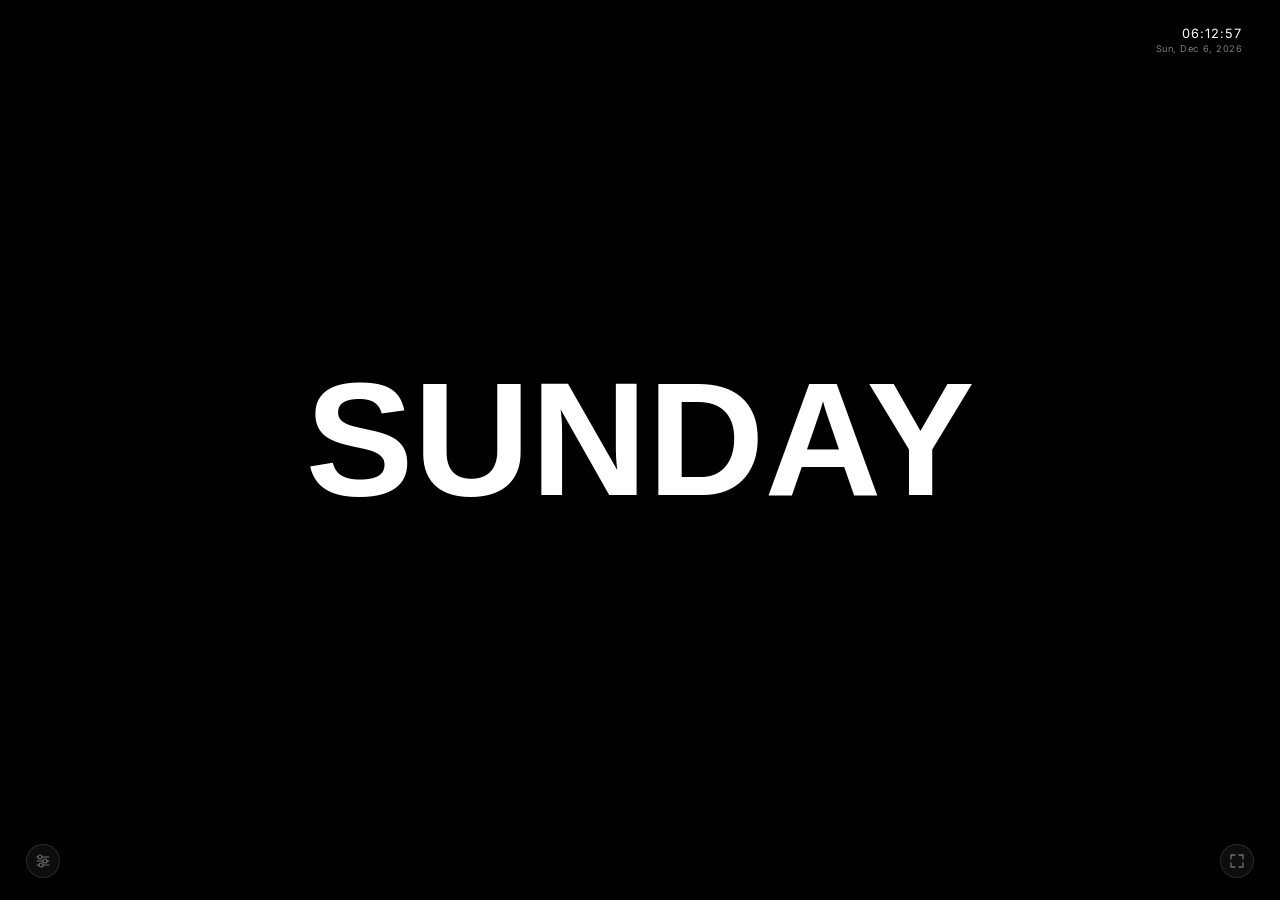
==== Animated-Weekdays-Live-Wallpaper.html @ 45a0ce29 "Add files via upload" ====
<!DOCTYPE html>
<html lang="en">
<head>
  <meta charset="UTF-8">
  <meta name="viewport" content="width=device-width, initial-scale=1.0, viewport-fit=cover">
  <title>Animated Weekdays — Live Wallpaper</title>
  <meta name="description" content="Animated live wallpaper displaying the current day of the week with customisable fonts, languages, and breathing motion.">
  <meta name="theme-color" content="#000000">
  <meta property="og:title" content="Animated Weekdays — Live Wallpaper">
  <meta property="og:description" content="Minimal animated wallpaper. Full-screen. Multilingual. Customisable.">

  <!--
    Fonts:
    – Latin UI: Inter (400, 900)
    – Latin display alternatives: Poppins 900, Montserrat 900, Rubik Mono One
    – Script-specific (locked to their language):
        Reem Kufi 700 → Persian / Arabic
        Noto Sans Hebrew 900 → Hebrew
        Noto Sans JP 900 → Japanese
  -->
  <link rel="preconnect" href="https://fonts.googleapis.com">
  <link rel="preconnect" href="https://fonts.gstatic.com" crossorigin>
  <link href="https://fonts.googleapis.com/css2?family=Inter:wght@400;900&family=Poppins:wght@900&family=Montserrat:wght@900&family=Rubik+Mono+One&family=Monoton&family=Reem+Kufi:wght@700&family=Noto+Sans+Hebrew:wght@900&family=Noto+Sans+JP:wght@900&display=swap" rel="stylesheet">

  <style>
    /* ─────────────────────────────────────────
       RESET & BASE
    ───────────────────────────────────────── */
    *, *::before, *::after {
      margin: 0;
      padding: 0;
      box-sizing: border-box;
    }

    body {
      width: 100vw;
      height: 100dvh; /* dvh = dynamic viewport height — fixes mobile browser-chrome overlap */
      overflow: hidden;
      background: #000;
      cursor: default;
      font-family: 'Inter', 'Helvetica Neue', sans-serif;
      -webkit-font-smoothing: antialiased;
      -moz-osx-font-smoothing: grayscale;
    }

    /* ─────────────────────────────────────────
       CANVAS — fills viewport, Retina-aware
       (pixel dimensions set by JS via devicePixelRatio)
    ───────────────────────────────────────── */
    #canvas {
      position: fixed;
      inset: 0;
      width: 100%;
      height: 100%;
      display: block;
      touch-action: none; /* prevent accidental scroll/zoom on mobile tap */
      cursor: pointer;    /* hints that canvas is tappable (pause/resume) */
    }

    /* ─────────────────────────────────────────
       SCREEN DIM OVERLAY
       Black layer, opacity controlled by slider
    ───────────────────────────────────────── */
    #dimOverlay {
      position: fixed;
      inset: 0;
      background: #000;
      opacity: 0;
      pointer-events: none;
      z-index: 10;
      transition: opacity 0.4s ease;
    }

    /* ─────────────────────────────────────────
       DATE / TIME — top right
       Frosted pill so it's legible on any background
    ───────────────────────────────────────── */
    #datetime {
      position: fixed;
      top: clamp(16px, 2.2vh, 30px);
      right: clamp(16px, 2vw, 30px);
      z-index: 20;
      display: flex;
      flex-direction: column;
      align-items: flex-end;
      gap: 3px;
      padding: 8px 12px;
      border-radius: 10px;
      background: rgba(0, 0, 0, 0.28);
      backdrop-filter: blur(12px) saturate(1.1);
      -webkit-backdrop-filter: blur(12px) saturate(1.1);
      pointer-events: none;
    }

    #dt-time {
      font-size: clamp(11px, 1vw, 15px);
      font-weight: 400;
      letter-spacing: 0.08em;
      color: #fff;
      line-height: 1;
    }

    #dt-date {
      font-size: clamp(8px, 0.72vw, 11px);
      font-weight: 400;
      letter-spacing: 0.06em;
      color: rgba(255, 255, 255, 0.5);
      line-height: 1;
    }

    /* ─────────────────────────────────────────
       FULLSCREEN BUTTON — bottom right
    ───────────────────────────────────────── */
    #fullscreenBtn {
      position: fixed;
      bottom: clamp(16px, 2.5vh, 30px);
      right: clamp(16px, 2vw, 30px);
      z-index: 30;
      width: 34px;
      height: 34px;
      border-radius: 50%;
      border: 1px solid rgba(255, 255, 255, 0.12);
      background: rgba(255, 255, 255, 0.05);
      backdrop-filter: blur(10px);
      -webkit-backdrop-filter: blur(10px);
      cursor: pointer;
      display: flex;
      align-items: center;
      justify-content: center;
      transition: border-color 0.2s ease, background 0.2s ease;
    }

    #fullscreenBtn:hover {
      border-color: rgba(255, 255, 255, 0.25);
      background: rgba(255, 255, 255, 0.1);
    }

    #fullscreenBtn svg {
      opacity: 0.4;
      transition: opacity 0.2s ease;
    }

    #fullscreenBtn:hover svg {
      opacity: 0.7;
    }

    /* Pause indicator — shown briefly on canvas click */
    #pauseHint {
      position: fixed;
      inset: 0;
      display: flex;
      align-items: center;
      justify-content: center;
      pointer-events: none;
      z-index: 25;
      opacity: 0;
      transition: opacity 0.3s ease;
    }

    #pauseHint.show {
      opacity: 1;
    }

    #pauseHint span {
      font-size: 11px;
      font-weight: 500;
      letter-spacing: 0.18em;
      text-transform: uppercase;
      color: rgba(255, 255, 255, 0.55);
      background: rgba(0, 0, 0, 0.35);
      backdrop-filter: blur(8px);
      -webkit-backdrop-filter: blur(8px);
      padding: 6px 14px;
      border-radius: 20px;
      border: 1px solid rgba(255, 255, 255, 0.1);
    }

    @media (max-width: 480px) {
      #fullscreenBtn {
        bottom: clamp(12px, 2vh, 24px);
        right: 16px;
      }
    }
    #settingsBtn {
      position: fixed;
      bottom: clamp(16px, 2.5vh, 30px);
      left: clamp(16px, 2vw, 30px);
      z-index: 30;
      width: 34px;
      height: 34px;
      border-radius: 50%;
      border: 1px solid rgba(255, 255, 255, 0.12);
      background: rgba(255, 255, 255, 0.05);
      backdrop-filter: blur(10px);
      -webkit-backdrop-filter: blur(10px);
      cursor: pointer;
      display: flex;
      align-items: center;
      justify-content: center;
      transition: border-color 0.2s ease, background 0.2s ease;
    }

    #settingsBtn:hover {
      border-color: rgba(255, 255, 255, 0.25);
      background: rgba(255, 255, 255, 0.1);
    }

    #settingsBtn svg {
      opacity: 0.4;
      transition: opacity 0.2s ease;
    }

    #settingsBtn:hover svg {
      opacity: 0.7;
    }

    /* ─────────────────────────────────────────
       SETTINGS PANEL
       Hidden by default, slides up on open
    ───────────────────────────────────────── */
    #panel {
      position: fixed;
      bottom: calc(clamp(16px, 2.5vh, 30px) + 46px);
      left: clamp(16px, 2vw, 30px);
      z-index: 29;
      width: 236px;
      max-height: calc(100vh - 120px);
      overflow-y: auto;
      overflow-x: hidden;

      /* Scrollbar — subtle */
      scrollbar-width: thin;
      scrollbar-color: rgba(255,255,255,.12) transparent;

      background: rgba(8, 8, 8, 0.85);
      backdrop-filter: blur(28px) saturate(1.3);
      -webkit-backdrop-filter: blur(28px) saturate(1.3);
      border: 1px solid rgba(255, 255, 255, 0.08);
      border-radius: 14px;
      padding: 18px;
      display: flex;
      flex-direction: column;
      gap: 16px;
      box-shadow: 0 12px 48px rgba(0, 0, 0, 0.7);

      /* Hidden state */
      opacity: 0;
      transform: translateY(8px);
      pointer-events: none;
      transition: opacity 0.2s ease, transform 0.2s ease;
    }

    #panel.open {
      opacity: 1;
      transform: translateY(0);
      pointer-events: all;
    }

    /* ─────────────────────────────────────────
       PANEL INTERNALS — shared atoms
    ───────────────────────────────────────── */

    /* Section label */
    .label {
      display: block;
      font-size: 8.5px;
      font-weight: 500;
      letter-spacing: 0.2em;
      text-transform: uppercase;
      color: rgba(255, 255, 255, 0.25);
      margin-bottom: 7px;
    }

    /* Thin rule between sections */
    .rule {
      height: 1px;
      background: rgba(255, 255, 255, 0.06);
    }

    /* ── Day grid — 7 equal columns ── */
    .day-grid {
      display: grid;
      grid-template-columns: repeat(7, 1fr);
      gap: 3px;
    }

    .day-btn {
      font-family: 'Inter', sans-serif;
      font-weight: 600;
      font-size: 9px;
      letter-spacing: 0.04em;
      text-align: center;
      color: rgba(255, 255, 255, 0.32);
      background: transparent;
      border: 1px solid rgba(255, 255, 255, 0.08);
      border-radius: 5px;
      padding: 7px 2px 9px;  /* extra bottom for dot space */
      cursor: pointer;
      position: relative;
      transition: color 0.15s ease, border-color 0.15s ease, background 0.15s ease;
      user-select: none;
    }

    .day-btn:hover {
      color: rgba(255, 255, 255, 0.65);
      border-color: rgba(255, 255, 255, 0.18);
    }

    .day-btn.active {
      color: #fff;
      border-color: rgba(255, 255, 255, 0.45);
      background: rgba(255, 255, 255, 0.06);
    }

    /* Today indicator dot */
    .day-btn.today::after {
      content: '';
      position: absolute;
      bottom: 3px;
      left: 50%;
      transform: translateX(-50%);
      width: 3px;
      height: 3px;
      border-radius: 50%;
      background: rgba(255, 255, 255, 0.35);
    }

    .day-btn.active.today::after {
      background: rgba(255, 255, 255, 0.8);
    }

    /* ── Toggle switch ── */
    .row {
      display: flex;
      align-items: center;
      justify-content: space-between;
    }

    .row-label {
      font-size: 11.5px;
      font-weight: 400;
      color: rgba(255, 255, 255, 0.5);
      letter-spacing: 0.01em;
    }

    .toggle {
      position: relative;
      width: 34px;
      height: 19px;
      flex-shrink: 0;
    }

    .toggle input {
      position: absolute;
      opacity: 0;
      width: 0;
      height: 0;
    }

    .track {
      position: absolute;
      inset: 0;
      border-radius: 100px;
      background: rgba(255, 255, 255, 0.1);
      cursor: pointer;
      transition: background 0.2s ease;
    }

    .toggle input:checked + .track {
      background: rgba(255, 255, 255, 0.5);
    }

    .track::after {
      content: '';
      position: absolute;
      top: 2.5px;
      left: 2.5px;
      width: 14px;
      height: 14px;
      border-radius: 50%;
      background: #fff;
      transition: transform 0.2s ease;
    }

    .toggle input:checked + .track::after {
      transform: translateX(15px);
    }

    /* ── Color picker ── */
    .color-wrap {
      position: relative;
      width: 26px;
      height: 26px;
      border-radius: 50%;
      border: 1.5px solid rgba(255, 255, 255, 0.15);
      overflow: hidden;
      cursor: pointer;
      flex-shrink: 0;
    }

    .color-wrap input[type="color"] {
      position: absolute;
      inset: -5px;
      width: calc(100% + 10px);
      height: calc(100% + 10px);
      opacity: 0;
      cursor: pointer;
      border: none;
      padding: 0;
    }

    .color-preview {
      position: absolute;
      inset: 0;
      border-radius: 50%;
      pointer-events: none;
    }

    /* ── Range slider ── */
    input[type="range"] {
      -webkit-appearance: none;
      appearance: none;
      width: 100%;
      height: 2px;
      background: rgba(255, 255, 255, 0.12);
      border-radius: 2px;
      outline: none;
      cursor: pointer;
      margin-top: 9px;
      display: block;
    }

    input[type="range"]::-webkit-slider-thumb {
      -webkit-appearance: none;
      width: 13px;
      height: 13px;
      border-radius: 50%;
      background: #fff;
      cursor: pointer;
      box-shadow: 0 0 0 1px rgba(0,0,0,0.2);
    }

    input[type="range"]::-moz-range-thumb {
      width: 13px;
      height: 13px;
      border-radius: 50%;
      background: #fff;
      cursor: pointer;
      border: none;
    }

    /* ── Language / Font pill buttons ── */
    .chip-grid {
      display: flex;
      flex-wrap: wrap;
      gap: 4px;
    }

    .chip {
      font-family: 'Inter', sans-serif;
      font-size: 9.5px;
      font-weight: 400;
      letter-spacing: 0.03em;
      color: rgba(255, 255, 255, 0.38);
      background: transparent;
      border: 1px solid rgba(255, 255, 255, 0.09);
      border-radius: 5px;
      padding: 4px 7px;
      cursor: pointer;
      white-space: nowrap;
      transition: color 0.15s ease, border-color 0.15s ease, background 0.15s ease;
      user-select: none;
      line-height: 1.2;
    }

    .chip:hover {
      color: rgba(255, 255, 255, 0.7);
      border-color: rgba(255, 255, 255, 0.18);
    }

    .chip.active {
      color: #fff;
      border-color: rgba(255, 255, 255, 0.45);
      background: rgba(255, 255, 255, 0.06);
    }

    /* Font section locked for script languages */
    #fontSection.locked {
      opacity: 0.22;
      pointer-events: none;
      user-select: none;
    }

    #fontSection.locked .label::after {
      content: ' — N/A';
      opacity: 0.6;
    }

    /* ─────────────────────────────────────────
       RESPONSIVE — small screens (phones)
    ───────────────────────────────────────── */
    @media (max-width: 480px) {
      #panel {
        width: calc(100vw - 32px);
        left: 16px;
        right: 16px;
        bottom: calc(clamp(12px, 2vh, 24px) + 46px);
        padding: 14px;
        gap: 12px;
        max-height: calc(100dvh - 100px);
      }

      #settingsBtn {
        bottom: clamp(12px, 2vh, 24px);
        left: 16px;
      }

      #datetime {
        top: 12px;
        right: 12px;
      }

      .day-grid {
        grid-template-columns: repeat(4, 1fr);
      }
    }

    @media (max-width: 360px) {
      #panel {
        width: calc(100vw - 24px);
        left: 12px;
        padding: 12px;
      }
    }

    /* Landscape phones — keep panel from overflowing vertically */
    @media (max-height: 500px) {
      #panel {
        max-height: calc(100dvh - 80px);
        bottom: calc(12px + 42px);
      }
      #settingsBtn {
        bottom: 12px;
      }
    }
  </style>
</head>
<body>

  <!-- Main canvas — day label drawn here -->
  <canvas id="canvas"></canvas>

  <!-- Screen dim overlay — controlled by slider -->
  <div id="dimOverlay"></div>

  <!-- Live clock — top right -->
  <div id="datetime" aria-live="polite">
    <div id="dt-time"></div>
    <div id="dt-date"></div>
  </div>

  <!-- Fullscreen button — bottom right -->
  <button id="fullscreenBtn" aria-label="Toggle fullscreen" title="Fullscreen">
    <svg id="fsIcon" width="16" height="16" viewBox="0 0 16 16" fill="none" xmlns="http://www.w3.org/2000/svg">
      <path d="M2 6V2h4M10 2h4v4M14 10v4h-4M6 14H2v-4" stroke="white" stroke-width="1.3" stroke-linecap="round" stroke-linejoin="round"/>
    </svg>
  </button>

  <!-- Pause hint — fades in/out on canvas tap -->
  <div id="pauseHint"><span id="pauseHintText">Paused</span></div>

  <!-- Settings icon — bottom left -->
  <button id="settingsBtn" aria-label="Open settings" aria-expanded="false">
    <svg width="16" height="16" viewBox="0 0 16 16" fill="none" xmlns="http://www.w3.org/2000/svg">
      <!-- Three horizontal control sliders — modern settings metaphor -->
      <line x1="2" y1="4"  x2="14" y2="4"  stroke="white" stroke-width="1.2" stroke-linecap="round"/>
      <line x1="2" y1="8"  x2="14" y2="8"  stroke="white" stroke-width="1.2" stroke-linecap="round"/>
      <line x1="2" y1="12" x2="14" y2="12" stroke="white" stroke-width="1.2" stroke-linecap="round"/>
      <!-- Slider thumb markers at staggered positions -->
      <circle cx="5"  cy="4"  r="2" fill="black" stroke="white" stroke-width="1.2"/>
      <circle cx="10" cy="8"  r="2" fill="black" stroke="white" stroke-width="1.2"/>
      <circle cx="6"  cy="12" r="2" fill="black" stroke="white" stroke-width="1.2"/>
    </svg>
  </button>

  <!-- Settings panel — hidden by default -->
  <div id="panel" role="dialog" aria-label="Settings">

    <!-- Day selector -->
    <div>
      <span class="label">Day</span>
      <div class="day-grid">
        <button class="day-btn" data-day="1">MON</button>
        <button class="day-btn" data-day="2">TUE</button>
        <button class="day-btn" data-day="3">WED</button>
        <button class="day-btn" data-day="4">THU</button>
        <button class="day-btn" data-day="5">FRI</button>
        <button class="day-btn" data-day="6">SAT</button>
        <button class="day-btn" data-day="0">SUN</button>
      </div>
    </div>

    <div class="rule"></div>

    <!-- Language -->
    <div>
      <span class="label">Language</span>
      <div class="chip-grid" id="langGrid">
        <button class="chip active" data-lang="en">EN</button>
        <button class="chip" data-lang="fr">FR</button>
        <button class="chip" data-lang="de">DE</button>
        <button class="chip" data-lang="es">ES</button>
        <button class="chip" data-lang="ja">JA 日</button>
        <button class="chip" data-lang="fa">FA ف</button>
        <button class="chip" data-lang="he">HE ע</button>
      </div>
    </div>

    <div class="rule"></div>

    <!-- Animation -->
    <div>
      <span class="label">Animation</span>
      <div class="row">
        <span class="row-label">Breathing motion</span>
        <label class="toggle" aria-label="Toggle animation">
          <input type="checkbox" id="animToggle">
          <div class="track"></div>
        </label>
      </div>
    </div>

    <div class="rule"></div>

    <!-- Colours — background and text -->
    <div>
      <span class="label">Colours</span>
      <div class="row" style="margin-bottom: 8px;">
        <span class="row-label">Background</span>
        <div class="color-wrap">
          <div class="color-preview" id="bgPreview" style="background:#000"></div>
          <input type="color" id="bgPicker" value="#000000" aria-label="Background colour">
        </div>
      </div>
      <div class="row">
        <span class="row-label">Text</span>
        <div class="color-wrap">
          <div class="color-preview" id="fgPreview" style="background:#fff"></div>
          <input type="color" id="fgPicker" value="#ffffff" aria-label="Text colour">
        </div>
      </div>
    </div>

    <div class="rule"></div>

    <!-- Screen dim -->
    <div>
      <span class="label">Dim — <span id="dimVal">0</span>%</span>
      <input type="range" id="dimSlider" min="0" max="50" value="0" step="1" aria-label="Screen dim">
    </div>

    <div class="rule"></div>

    <!-- Font -->
    <div id="fontSection">
      <span class="label">Font</span>
      <div class="chip-grid" id="fontGrid">
        <button class="chip active" data-font="Inter">Inter</button>
        <button class="chip" data-font="Poppins">Poppins</button>
        <button class="chip" data-font="Montserrat">Montserrat</button>
        <button class="chip" data-font="Rubik Mono One">Rubik Mono</button>
        <button class="chip" data-font="Monoton">Monoton</button>
      </div>
    </div>

  </div><!-- /panel -->

<script>
  /* ═══════════════════════════════════════════════════════
     DAY & LANGUAGE DATA
     All translations — day index 0 = Sunday
  ═══════════════════════════════════════════════════════ */
  const DAYS_ALL = {
    en: { 0:'SUNDAY',    1:'MONDAY',    2:'TUESDAY',   3:'WEDNESDAY', 4:'THURSDAY',   5:'FRIDAY',   6:'SATURDAY'  },
    fr: { 0:'DIMANCHE',  1:'LUNDI',     2:'MARDI',     3:'MERCREDI',  4:'JEUDI',      5:'VENDREDI', 6:'SAMEDI'    },
    de: { 0:'SONNTAG',   1:'MONTAG',    2:'DIENSTAG',  3:'MITTWOCH',  4:'DONNERSTAG', 5:'FREITAG',  6:'SAMSTAG'   },
    es: { 0:'DOMINGO',   1:'LUNES',     2:'MARTES',    3:'MIÉRCOLES', 4:'JUEVES',     5:'VIERNES',  6:'SÁBADO'    },
    ja: { 0:'日曜日',    1:'月曜日',    2:'火曜日',    3:'水曜日',    4:'木曜日',     5:'金曜日',   6:'土曜日'    },
    fa: { 0:'یکشنبه',   1:'دوشنبه',   2:'سه‌شنبه',  3:'چهارشنبه', 4:'پنج‌شنبه',  5:'جمعه',     6:'شنبه'      },
    he: { 0:'יום ראשון',1:'יום שני',  2:'יום שלישי', 3:'יום רביעי',4:'יום חמישי', 5:'יום שישי', 6:'שבת'       },
  };

  /* Languages that use their own script — font picker locked */
  const SCRIPT_LANGS = new Set(['ja', 'fa', 'he']);

  /* Script-language → font override (canvas rendering) */
  const LANG_FONT = {
    ja: '"Noto Sans JP"',
    fa: '"Reem Kufi"',
    he: '"Noto Sans Hebrew"',
  };

  /* ═══════════════════════════════════════════════════════
     STATE
  ═══════════════════════════════════════════════════════ */
  const todayIdx  = new Date().getDay(); // real calendar day, never mutated
  let currentDay  = todayIdx;
  let currentLang = 'en';
  let fontName    = 'Inter';
  let BG          = '#000000';
  let FG          = '#ffffff';
  let animated    = false;
  let animTime    = 0;
  let lastTs      = null;
  let paused      = false;  // pause-on-click toggle
  let dirty       = true;   // force a redraw whenever state changes

  /* ═══════════════════════════════════════════════════════
     PERSISTENCE — localStorage save / load
  ═══════════════════════════════════════════════════════ */
  const STORAGE_KEY = 'wallpaper_weekdays_v1';

  function saveState() {
    dirty = true; // mark canvas for redraw on any settings change
    try {
      const dimSlider = document.getElementById('dimSlider');
      localStorage.setItem(STORAGE_KEY, JSON.stringify({
        currentDay,
        currentLang,
        fontName,
        BG,
        FG,
        animated,
        dim: dimSlider ? parseInt(dimSlider.value, 10) : 0,
      }));
    } catch (_) { /* storage unavailable — fail silently */ }
  }

  function loadState() {
    try {
      const raw = localStorage.getItem(STORAGE_KEY);
      if (!raw) return;
      const s = JSON.parse(raw);
      if (typeof s.currentDay  === 'number')  currentDay  = s.currentDay;
      if (typeof s.currentLang === 'string')  currentLang = s.currentLang;
      if (typeof s.fontName    === 'string')  fontName    = s.fontName;
      if (typeof s.BG          === 'string')  BG          = s.BG;
      if (typeof s.FG          === 'string')  FG          = s.FG;
      if (typeof s.animated    === 'boolean') animated    = s.animated;
      if (typeof s.dim         === 'number') {
        const dimSlider = document.getElementById('dimSlider');
        if (dimSlider) {
          dimSlider.value = s.dim;
          document.getElementById('dimVal').textContent       = s.dim;
          document.getElementById('dimOverlay').style.opacity = s.dim / 100;
        }
      }
    } catch (_) { /* corrupt data — fail silently */ }
  }

  /* ═══════════════════════════════════════════════════════
     CANVAS — Retina / 4K sharp rendering
     CSS size = viewport; pixel buffer = CSS × dpr
  ═══════════════════════════════════════════════════════ */
  const canvas = document.getElementById('canvas');
  const ctx    = canvas.getContext('2d');
  let W, H, DPR;

  function resize() {
    DPR = window.devicePixelRatio || 1;
    W   = window.innerWidth;
    H   = window.innerHeight;

    /* Physical pixel dimensions for sharpness */
    canvas.width  = Math.round(W * DPR);
    canvas.height = Math.round(H * DPR);

    /* CSS display size stays at logical pixels */
    canvas.style.width  = W + 'px';
    canvas.style.height = H + 'px';

    /* Reset any previous transform, then apply DPR scale once.
       Assigning canvas.width already resets the bitmap, but
       setTransform here guarantees the matrix is clean regardless
       of call order — prevents scale compounding on every resize. */
    ctx.setTransform(DPR, 0, 0, DPR, 0, 0);
  }

  /* Debounced resize — prevents excessive canvas reallocation while dragging */
  let resizeTimer;
  window.addEventListener('resize', () => {
    clearTimeout(resizeTimer);
    resizeTimer = setTimeout(() => { resize(); dirty = true; }, 100);
  });

  /* ═══════════════════════════════════════════════════════
     FONT HELPER
     Builds canvas font string with correct weight & fallback
  ═══════════════════════════════════════════════════════ */
  function resolveFont(sizePx) {
    /* Script languages always use their dedicated font */
    if (SCRIPT_LANGS.has(currentLang)) {
      const weight = currentLang === 'fa' ? '700' : '900';
      return `${weight} ${sizePx}px ${LANG_FONT[currentLang]}, sans-serif`;
    }

    /* Latin fonts — all loaded at 900 except Rubik Mono One (no weight axis) */
    const weight = fontName === 'Rubik Mono One' ? '400' : '900';
    return `${weight} ${sizePx}px "${fontName}", "Helvetica Neue", sans-serif`;
  }

  /* ═══════════════════════════════════════════════════════
     RTL DIRECTION — Persian and Hebrew
  ═══════════════════════════════════════════════════════ */
  function isRTL() {
    return currentLang === 'fa' || currentLang === 'he';
  }

  /* ═══════════════════════════════════════════════════════
     FONT SIZE — clamp equivalent for canvas
     Scales with viewport, respects min/max in logical px
  ═══════════════════════════════════════════════════════ */
  function labelFontSize() {
    /* Equivalent to clamp(48px, 18vmin, 220px) */
    const vmin = Math.min(W, H);
    return Math.min(Math.max(vmin * 0.18, 48), 220);
  }

  /* ═══════════════════════════════════════════════════════
     RENDER — called every frame
  ═══════════════════════════════════════════════════════ */
  function render(ts) {
    /* In static mode, skip redraw unless something changed */
    if (!animated && !dirty) {
      requestAnimationFrame(render);
      return;
    }

    /* Accumulate animation time only when animated and not paused */
    if (lastTs !== null && animated && !paused) {
      animTime += (ts - lastTs) / 1000;
    }
    lastTs = ts;
    dirty  = false;

    /* ── Background ── */
    ctx.fillStyle = BG;
    ctx.fillRect(0, 0, W, H);

    /* ── Setup font ── */
    const fs = labelFontSize();
    ctx.font         = resolveFont(fs);
    ctx.textBaseline = 'middle';
    ctx.fillStyle    = FG;

    const label = DAYS_ALL[currentLang][currentDay];

    if (!animated) {
      /* ── Static draw — perfectly centred, no transforms ── */
      ctx.textAlign = 'center';
      ctx.direction = isRTL() ? 'rtl' : 'ltr';
      ctx.fillText(label, W / 2, H / 2);
      ctx.direction = 'ltr';

    } else {
      /* ── Per-character independent stretch ──────────────────────
         Each glyph gets its own scaleX and scaleY driven by unique
         sine-wave phases, so letters breathe independently.

         The text BLOCK stays locked to the viewport centre:
           • Character positions are computed from unscaled advance
             widths, so the overall footprint doesn't drift.
           • Each glyph scales around its own centre point, so it
             squishes / stretches in place without moving neighbours.

         Phase seed: golden-angle steps (≈ 2.399 rad) give the best
         spread across the unit circle — no two characters share a
         perceptible rhythm.
      ── */
      const t  = animTime;
      const τ  = Math.PI * 2;
      const φ0 = 2.39996323; // golden angle (rad)

      /* Split into Unicode code-points so emoji / CJK count as 1 */
      const chars = [...label];
      if (isRTL()) chars.reverse();

      /* Measure every character at the current font — advance widths */
      ctx.textAlign = 'left';
      ctx.direction = 'ltr';
      const advances = chars.map(ch => ctx.measureText(ch).width);
      const totalW   = advances.reduce((s, w) => s + w, 0);

      /* Start x so the whole block is horizontally centred */
      let x = W / 2 - totalW / 2;

      chars.forEach((ch, i) => {
        const φ = i * φ0; // unique phase seed per character

        /* Horizontal scale: two waves, different periods & phases */
        const sX = 1
          + 0.20 * Math.sin((t /  7.3) * τ + φ * 1.00)        // 7.3s  fast ripple
          + 0.09 * Math.sin((t / 13.1) * τ + φ * 2.41 + 1.1); // 13.1s slow swell

        /* Vertical scale: two waves, fully independent of sX */
        const sY = 1
          + 0.17 * Math.sin((t /  9.7) * τ + φ * 1.61 + 0.7)  // 9.7s
          + 0.07 * Math.sin((t /  6.1) * τ + φ * 2.73 + 2.3); // 6.1s  faster twitch

        /* Centre of this character in canvas space */
        const cx = x + advances[i] / 2;

        ctx.save();
        ctx.translate(cx, H / 2);    // anchor to character centre, vertically locked
        ctx.scale(sX, sY);           // stretch around that centre — no positional drift
        ctx.fillText(ch, 0, 0);      // draw at origin (= the translated centre)
        ctx.restore();

        /* Advance by the UNSCALED width so the block stays centred */
        x += advances[i];
      });

      ctx.direction = 'ltr'; // reset
    }

    requestAnimationFrame(render);
  }

  /* ═══════════════════════════════════════════════════════
     CLOCK — updates every second, uses browser locale
     new Date() always reflects the user's local timezone
  ═══════════════════════════════════════════════════════ */
  function updateClock() {
    const now    = new Date();
    const locale = navigator.language || 'en-GB';

    /* HH:MM:SS — explicit formatting avoids locale 12h ambiguity */
    const hh = String(now.getHours()).padStart(2, '0');
    const mm = String(now.getMinutes()).padStart(2, '0');
    const ss = String(now.getSeconds()).padStart(2, '0');

    document.getElementById('dt-time').textContent = `${hh}:${mm}:${ss}`;
    document.getElementById('dt-date').textContent  = now.toLocaleDateString(locale, {
      weekday: 'short', day: 'numeric', month: 'short', year: 'numeric',
    });
  }

  /* ═══════════════════════════════════════════════════════
     DAY SELECTOR
  ═══════════════════════════════════════════════════════ */
  function setDay(idx) {
    currentDay = idx;
    document.querySelectorAll('.day-btn').forEach(btn => {
      const d = parseInt(btn.dataset.day, 10);
      btn.classList.toggle('active', d === idx);
      btn.classList.toggle('today',  d === todayIdx);
    });
  }

  /* ═══════════════════════════════════════════════════════
     SETTINGS PANEL
  ═══════════════════════════════════════════════════════ */
  const panel       = document.getElementById('panel');
  const settingsBtn = document.getElementById('settingsBtn');

  function togglePanel(force) {
    const isOpen = typeof force === 'boolean' ? force : !panel.classList.contains('open');
    panel.classList.toggle('open', isOpen);
    settingsBtn.setAttribute('aria-expanded', String(isOpen));
  }

  settingsBtn.addEventListener('click', e => {
    e.stopPropagation();
    togglePanel();
  });

  /* Close panel on outside click */
  document.addEventListener('click', e => {
    if (!panel.contains(e.target) && e.target !== settingsBtn) {
      togglePanel(false);
    }
  });

  /* Close on Escape */
  document.addEventListener('keydown', e => {
    if (e.key === 'Escape') togglePanel(false);
  });

  /* ═══════════════════════════════════════════════════════
     CONTROL WIRING
  ═══════════════════════════════════════════════════════ */

  /* Day buttons */
  document.querySelectorAll('.day-btn').forEach(btn =>
    btn.addEventListener('click', () => { setDay(parseInt(btn.dataset.day, 10)); saveState(); })
  );

  /* Language chips */
  const fontSection = document.getElementById('fontSection');

  document.querySelectorAll('#langGrid .chip').forEach(btn => {
    btn.addEventListener('click', () => {
      document.querySelectorAll('#langGrid .chip').forEach(b => b.classList.remove('active'));
      btn.classList.add('active');
      currentLang = btn.dataset.lang;

      /* Lock font picker for script languages */
      fontSection.classList.toggle('locked', SCRIPT_LANGS.has(currentLang));
      saveState();
    });
  });

  /* Animation toggle */
  document.getElementById('animToggle').addEventListener('change', function () {
    animated = this.checked;
    if (!animated) animTime = 0; // reset so it snaps cleanly to rest position
    saveState();
  });

  /* Background colour */
  document.getElementById('bgPicker').addEventListener('input', function () {
    BG = this.value;
    document.getElementById('bgPreview').style.background = BG;
    saveState();
  });

  /* Text colour */
  document.getElementById('fgPicker').addEventListener('input', function () {
    FG = this.value;
    document.getElementById('fgPreview').style.background = FG;
    saveState();
  });

  /* Screen dim slider */
  document.getElementById('dimSlider').addEventListener('input', function () {
    const pct = parseInt(this.value, 10);
    document.getElementById('dimVal').textContent       = pct;
    document.getElementById('dimOverlay').style.opacity = pct / 100;
    saveState();
  });

  /* Font chips — each rendered in its own typeface for preview */
  document.querySelectorAll('#fontGrid .chip').forEach(btn => {
    btn.style.fontFamily = `"${btn.dataset.font}", sans-serif`;
    btn.addEventListener('click', () => {
      document.querySelectorAll('#fontGrid .chip').forEach(b => b.classList.remove('active'));
      btn.classList.add('active');
      fontName = btn.dataset.font;
      saveState();
    });
  });

  /* ═══════════════════════════════════════════════════════
     PAUSE ON CANVAS CLICK / TAP
     Tapping the canvas pauses/resumes the animation when
     animated mode is on. A brief toast confirms the action.
  ═══════════════════════════════════════════════════════ */
  const pauseHint     = document.getElementById('pauseHint');
  const pauseHintText = document.getElementById('pauseHintText');
  let pauseHintTimer;

  canvas.addEventListener('click', () => {
    if (!animated) return; // nothing to pause in static mode
    paused = !paused;
    pauseHintText.textContent = paused ? 'Paused — tap to resume' : 'Resumed';
    pauseHint.classList.add('show');
    clearTimeout(pauseHintTimer);
    pauseHintTimer = setTimeout(() => pauseHint.classList.remove('show'), 1400);
  });

  /* ═══════════════════════════════════════════════════════
     FULLSCREEN TOGGLE
  ═══════════════════════════════════════════════════════ */
  const fullscreenBtn = document.getElementById('fullscreenBtn');

  function updateFsIcon() {
    const isFs = !!document.fullscreenElement;
    document.getElementById('fsIcon').innerHTML = isFs
      ? '<path d="M6 2H2v4M10 2h4v4M14 10v4h-4M6 14H2v-4M6 6l-4-4M10 6l4-4M10 10l4 4M6 10l-4 4" stroke="white" stroke-width="1.3" stroke-linecap="round" stroke-linejoin="round"/>'
      : '<path d="M2 6V2h4M10 2h4v4M14 10v4h-4M6 14H2v-4" stroke="white" stroke-width="1.3" stroke-linecap="round" stroke-linejoin="round"/>';
  }

  fullscreenBtn.addEventListener('click', () => {
    if (!document.fullscreenElement) {
      document.documentElement.requestFullscreen().catch(() => {});
    } else {
      document.exitFullscreen().catch(() => {});
    }
  });

  document.addEventListener('fullscreenchange', updateFsIcon);

  /* ═══════════════════════════════════════════════════════
     INITIALISE
  ═══════════════════════════════════════════════════════ */
  loadState(); // restore persisted values into state vars + dim UI

  /* Reflect restored state into all controls */
  setDay(currentDay);

  /* Language chip */
  document.querySelectorAll('#langGrid .chip').forEach(b => {
    b.classList.toggle('active', b.dataset.lang === currentLang);
  });
  fontSection.classList.toggle('locked', SCRIPT_LANGS.has(currentLang));

  /* Font chip */
  document.querySelectorAll('#fontGrid .chip').forEach(b => {
    b.classList.toggle('active', b.dataset.font === fontName);
  });

  /* Animation toggle */
  document.getElementById('animToggle').checked = animated;

  /* Colour pickers + previews */
  const bgPicker = document.getElementById('bgPicker');
  const fgPicker = document.getElementById('fgPicker');
  bgPicker.value = BG;
  fgPicker.value = FG;
  document.getElementById('bgPreview').style.background = BG;
  document.getElementById('fgPreview').style.background = FG;

  resize();
  updateClock();
  setInterval(updateClock, 1000);
  requestAnimationFrame(render);
</script>
</body>
</html>
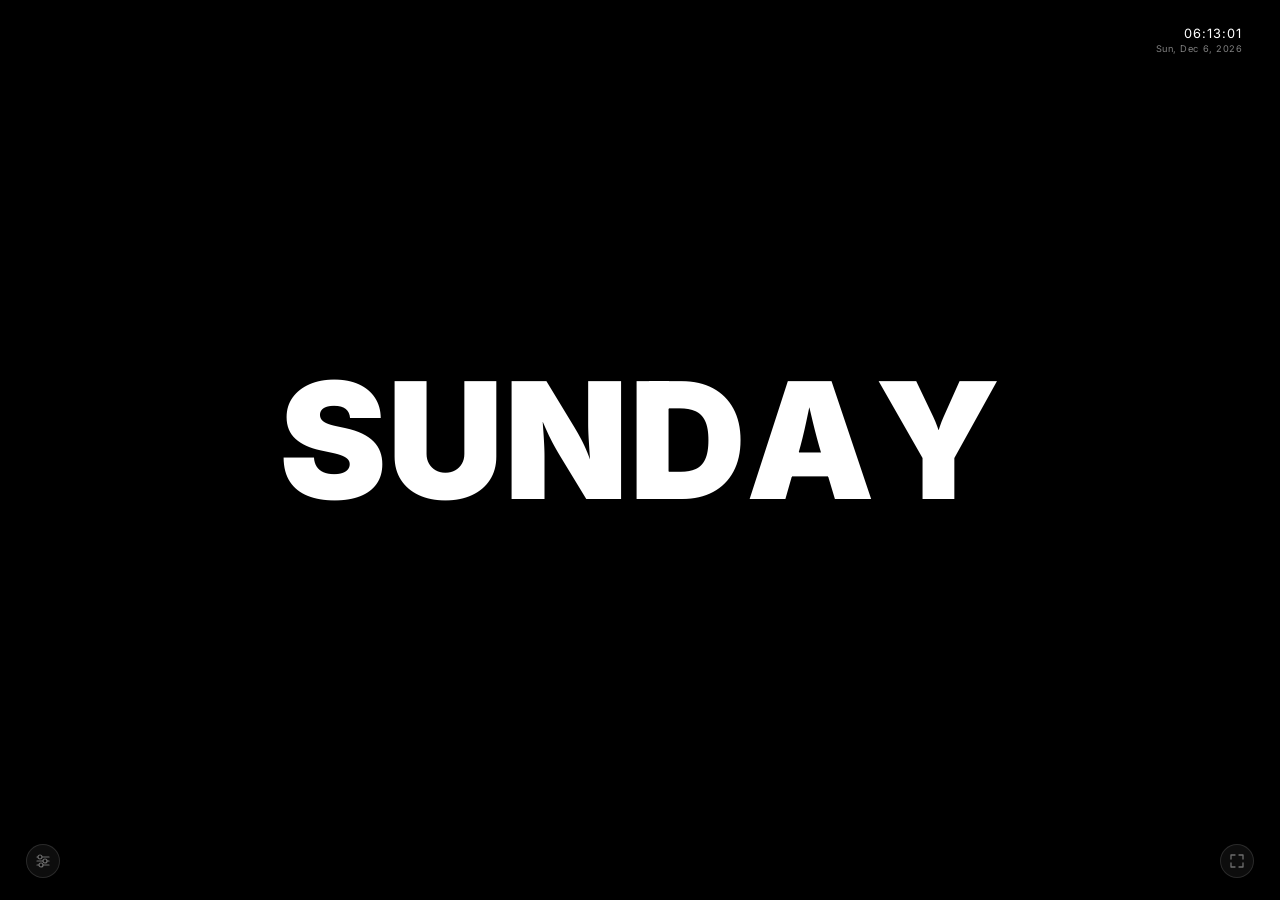
==== commit 5072f38e: "Polish the web wallpaper and the repo for v1.0.0 Wallpaper fixes: - A previewed day is no longer sav" ====
--- a/Animated-Weekdays-Live-Wallpaper.html
+++ b/Animated-Weekdays-Live-Wallpaper.html
@@ -3,24 +3,39 @@
 <head>
   <meta charset="UTF-8">
   <meta name="viewport" content="width=device-width, initial-scale=1.0, viewport-fit=cover">
-  <title>Animated Weekdays — Live Wallpaper</title>
+  <title>Animated Weekdays · Live Wallpaper</title>
   <meta name="description" content="Animated live wallpaper displaying the current day of the week with customisable fonts, languages, and breathing motion.">
   <meta name="theme-color" content="#000000">
-  <meta property="og:title" content="Animated Weekdays — Live Wallpaper">
-  <meta property="og:description" content="Minimal animated wallpaper. Full-screen. Multilingual. Customisable.">
+  <meta property="og:title" content="Animated Weekdays · Live Wallpaper">
+  <meta property="og:description" content="Minimal animated wallpaper. Full screen, seven languages, customisable.">
+  <meta property="og:image" content="https://shazmoghaddam.github.io/animated-weekdays-live-wallpaper/docs/social-preview.png">
+  <link rel="icon" href="data:image/svg+xml,%3Csvg xmlns='http://www.w3.org/2000/svg' viewBox='0 0 32 32'%3E%3Crect width='32' height='32' rx='7' fill='%23000'/%3E%3Cpath d='M8 10l3 12 5-9 5 9 3-12' fill='none' stroke='%23fff' stroke-width='2.6' stroke-linecap='round' stroke-linejoin='round'/%3E%3C/svg%3E">
 
   <!--
-    Fonts:
-    – Latin UI: Inter (400, 900)
-    – Latin display alternatives: Poppins 900, Montserrat 900, Rubik Mono One
-    – Script-specific (locked to their language):
-        Reem Kufi 700 → Persian / Arabic
-        Noto Sans Hebrew 900 → Hebrew
-        Noto Sans JP 900 → Japanese
+    Fonts are built into this file, cut down to the characters it uses, so it
+    works offline and makes no third-party requests. To rebuild them after
+    changing any text: python3 scripts/embed-fonts.py (see CONTRIBUTING.md).
+      Latin UI and display: Inter, Poppins 900, Montserrat 900, Rubik Mono One, Monoton
+      Script fonts (locked to their language): Reem Kufi 700 (Persian),
+      Noto Sans Hebrew 900, Noto Sans JP 900
   -->
-  <link rel="preconnect" href="https://fonts.googleapis.com">
-  <link rel="preconnect" href="https://fonts.gstatic.com" crossorigin>
-  <link href="https://fonts.googleapis.com/css2?family=Inter:wght@400;900&family=Poppins:wght@900&family=Montserrat:wght@900&family=Rubik+Mono+One&family=Monoton&family=Reem+Kufi:wght@700&family=Noto+Sans+Hebrew:wght@900&family=Noto+Sans+JP:wght@900&display=swap" rel="stylesheet">
+  <style id="embedded-fonts">/* fonts:start */
+@font-face{font-family:'Inter';font-style:normal;font-weight:100 900;font-display:block;unicode-range:U+20-7E,U+B7,U+C1,U+C9,U+D7,U+2014,U+2022;src:url([data-uri]) format('woff2')}
+@font-face{font-family:'Inter';font-style:normal;font-weight:100 900;font-display:block;unicode-range:U+20,U+41;src:url([data-uri]) format('woff2')}
+@font-face{font-family:'Poppins';font-style:normal;font-weight:900;font-display:block;unicode-range:U+20-7E,U+B7,U+C1,U+C9,U+D7,U+2014,U+2022;src:url([data-uri]) format('woff2')}
+@font-face{font-family:'Montserrat';font-style:normal;font-weight:900;font-display:block;unicode-range:U+20-7E,U+B7,U+C1,U+C9,U+D7,U+2014,U+2022;src:url([data-uri]) format('woff2')}
+@font-face{font-family:'Rubik Mono One';font-style:normal;font-weight:400;font-display:block;unicode-range:U+20-5F,U+61-7E,U+B7,U+C1,U+C9,U+D7,U+2014,U+2022;src:url([data-uri]) format('woff2')}
+@font-face{font-family:'Monoton';font-style:normal;font-weight:400;font-display:block;unicode-range:U+20-7E,U+B7,U+C1,U+C9,U+D7,U+2014,U+2022;src:url([data-uri]) format('woff2')}
+@font-face{font-family:'Reem Kufi';font-style:normal;font-weight:700;font-display:block;unicode-range:U+20,U+627-628,U+62C,U+62F,U+631,U+633-634,U+639,U+641,U+645-648,U+67E,U+686,U+6A9,U+6CC;src:url([data-uri]) format('woff2')}
+@font-face{font-family:'Noto Sans Hebrew';font-style:normal;font-weight:900;font-display:block;unicode-range:U+20,U+5D0-5D1,U+5D5,U+5D7,U+5D9,U+5DC-5E0,U+5E2,U+5E8-5EA;src:url([data-uri]) format('woff2')}
+@font-face{font-family:'Noto Sans JP';font-style:normal;font-weight:900;font-display:block;unicode-range:U+66DC;src:url([data-uri]) format('woff2')}
+@font-face{font-family:'Noto Sans JP';font-style:normal;font-weight:900;font-display:block;unicode-range:U+706B;src:url([data-uri]) format('woff2')}
+@font-face{font-family:'Noto Sans JP';font-style:normal;font-weight:900;font-display:block;unicode-range:U+571F;src:url([data-uri]) format('woff2')}
+@font-face{font-family:'Noto Sans JP';font-style:normal;font-weight:900;font-display:block;unicode-range:U+6728;src:url([data-uri]) format('woff2')}
+@font-face{font-family:'Noto Sans JP';font-style:normal;font-weight:900;font-display:block;unicode-range:U+6C34;src:url([data-uri]) format('woff2')}
+@font-face{font-family:'Noto Sans JP';font-style:normal;font-weight:900;font-display:block;unicode-range:U+91D1;src:url([data-uri]) format('woff2')}
+@font-face{font-family:'Noto Sans JP';font-style:normal;font-weight:900;font-display:block;unicode-range:U+65E5,U+6708;src:url([data-uri]) format('woff2')}
+/* fonts:end */</style>
 
   <style>
     /* ─────────────────────────────────────────
@@ -33,8 +48,9 @@
     }
 
     body {
-      width: 100vw;
-      height: 100dvh; /* dvh = dynamic viewport height — fixes mobile browser-chrome overlap */
+      width: 100%;
+      height: 100vh;  /* fallback for older browsers */
+      height: 100dvh; /* the height you can actually see, below any browser toolbars */
       overflow: hidden;
       background: #000;
       cursor: default;
@@ -77,8 +93,8 @@
     ───────────────────────────────────────── */
     #datetime {
       position: fixed;
-      top: clamp(16px, 2.2vh, 30px);
-      right: clamp(16px, 2vw, 30px);
+      top: max(clamp(16px, 2.2vh, 30px), env(safe-area-inset-top, 0px));
+      right: max(clamp(16px, 2vw, 30px), env(safe-area-inset-right, 0px));
       z-index: 20;
       display: flex;
       flex-direction: column;
@@ -113,8 +129,8 @@
     ───────────────────────────────────────── */
     #fullscreenBtn {
       position: fixed;
-      bottom: clamp(16px, 2.5vh, 30px);
-      right: clamp(16px, 2vw, 30px);
+      bottom: max(clamp(16px, 2.5vh, 30px), env(safe-area-inset-bottom, 0px));
+      right: max(clamp(16px, 2vw, 30px), env(safe-area-inset-right, 0px));
       z-index: 30;
       width: 34px;
       height: 34px;
@@ -177,14 +193,14 @@
 
     @media (max-width: 480px) {
       #fullscreenBtn {
-        bottom: clamp(12px, 2vh, 24px);
-        right: 16px;
+        bottom: max(clamp(12px, 2vh, 24px), env(safe-area-inset-bottom, 0px));
+        right: max(16px, env(safe-area-inset-right, 0px));
       }
     }
     #settingsBtn {
       position: fixed;
-      bottom: clamp(16px, 2.5vh, 30px);
-      left: clamp(16px, 2vw, 30px);
+      bottom: max(clamp(16px, 2.5vh, 30px), env(safe-area-inset-bottom, 0px));
+      left: max(clamp(16px, 2vw, 30px), env(safe-area-inset-left, 0px));
       z-index: 30;
       width: 34px;
       height: 34px;
@@ -220,11 +236,12 @@
     ───────────────────────────────────────── */
     #panel {
       position: fixed;
-      bottom: calc(clamp(16px, 2.5vh, 30px) + 46px);
-      left: clamp(16px, 2vw, 30px);
+      bottom: calc(max(clamp(16px, 2.5vh, 30px), env(safe-area-inset-bottom, 0px)) + 46px);
+      left: max(clamp(16px, 2vw, 30px), env(safe-area-inset-left, 0px));
       z-index: 29;
-      width: 236px;
+      width: 264px;
       max-height: calc(100vh - 120px);
+      max-height: calc(100dvh - 120px);
       overflow-y: auto;
       overflow-x: hidden;
 
@@ -263,11 +280,11 @@
     /* Section label */
     .label {
       display: block;
-      font-size: 8.5px;
+      font-size: 10px;
       font-weight: 500;
-      letter-spacing: 0.2em;
+      letter-spacing: 0.18em;
       text-transform: uppercase;
-      color: rgba(255, 255, 255, 0.25);
+      color: rgba(255, 255, 255, 0.5);
       margin-bottom: 7px;
     }
 
@@ -287,10 +304,10 @@
     .day-btn {
       font-family: 'Inter', sans-serif;
       font-weight: 600;
-      font-size: 9px;
+      font-size: 10px;
       letter-spacing: 0.04em;
       text-align: center;
-      color: rgba(255, 255, 255, 0.32);
+      color: rgba(255, 255, 255, 0.6);
       background: transparent;
       border: 1px solid rgba(255, 255, 255, 0.08);
       border-radius: 5px;
@@ -337,9 +354,9 @@
     }
 
     .row-label {
-      font-size: 11.5px;
+      font-size: 12.5px;
       font-weight: 400;
-      color: rgba(255, 255, 255, 0.5);
+      color: rgba(255, 255, 255, 0.72);
       letter-spacing: 0.01em;
     }
 
@@ -457,15 +474,15 @@
     }
 
     .chip {
-      font-family: 'Inter', sans-serif;
-      font-size: 9.5px;
+      font-family: 'Inter', 'Noto Sans JP', 'Reem Kufi', 'Noto Sans Hebrew', sans-serif;
+      font-size: 11px;
       font-weight: 400;
       letter-spacing: 0.03em;
-      color: rgba(255, 255, 255, 0.38);
+      color: rgba(255, 255, 255, 0.62);
       background: transparent;
       border: 1px solid rgba(255, 255, 255, 0.09);
       border-radius: 5px;
-      padding: 4px 7px;
+      padding: 5px 8px;
       cursor: pointer;
       white-space: nowrap;
       transition: color 0.15s ease, border-color 0.15s ease, background 0.15s ease;
@@ -486,15 +503,32 @@
 
     /* Font section locked for script languages */
     #fontSection.locked {
-      opacity: 0.22;
+      opacity: 0.4;
       pointer-events: none;
       user-select: none;
     }
 
     #fontSection.locked .label::after {
-      content: ' — N/A';
+      content: ' · set by language';
       opacity: 0.6;
     }
+
+    /* Keyboard focus: a clear ring on every control */
+    button:focus-visible,
+    .toggle input:focus-visible + .track,
+    .color-wrap:focus-within,
+    input[type="range"]:focus-visible {
+      outline: 2px solid rgba(255, 255, 255, 0.85);
+      outline-offset: 2px;
+    }
+
+    /* Inside the site's live preview: just the wallpaper, no controls */
+    body.embedded #settingsBtn,
+    body.embedded #fullscreenBtn,
+    body.embedded #panel { display: none; }
+
+    /* Browsers without full screen (iPhone): no button */
+    #fullscreenBtn[hidden] { display: none; }
 
     /* ─────────────────────────────────────────
        RESPONSIVE — small screens (phones)
@@ -504,20 +538,20 @@
         width: calc(100vw - 32px);
         left: 16px;
         right: 16px;
-        bottom: calc(clamp(12px, 2vh, 24px) + 46px);
+        bottom: calc(max(clamp(12px, 2vh, 24px), env(safe-area-inset-bottom, 0px)) + 46px);
         padding: 14px;
         gap: 12px;
         max-height: calc(100dvh - 100px);
       }
 
       #settingsBtn {
-        bottom: clamp(12px, 2vh, 24px);
-        left: 16px;
+        bottom: max(clamp(12px, 2vh, 24px), env(safe-area-inset-bottom, 0px));
+        left: max(16px, env(safe-area-inset-left, 0px));
       }
 
       #datetime {
-        top: 12px;
-        right: 12px;
+        top: max(12px, env(safe-area-inset-top, 0px));
+        right: max(12px, env(safe-area-inset-right, 0px));
       }
 
       .day-grid {
@@ -548,13 +582,13 @@
 <body>
 
   <!-- Main canvas — day label drawn here -->
-  <canvas id="canvas"></canvas>
+  <canvas id="canvas" role="img" aria-label=""></canvas>
 
   <!-- Screen dim overlay — controlled by slider -->
   <div id="dimOverlay"></div>
 
   <!-- Live clock — top right -->
-  <div id="datetime" aria-live="polite">
+  <div id="datetime">
     <div id="dt-time"></div>
     <div id="dt-date"></div>
   </div>
@@ -584,11 +618,11 @@
   </button>
 
   <!-- Settings panel — hidden by default -->
-  <div id="panel" role="dialog" aria-label="Settings">
+  <div id="panel" role="dialog" aria-label="Settings" inert>
 
     <!-- Day selector -->
     <div>
-      <span class="label">Day</span>
+      <span class="label">Day · tap to preview</span>
       <div class="day-grid">
         <button class="day-btn" data-day="1">MON</button>
         <button class="day-btn" data-day="2">TUE</button>
@@ -655,7 +689,7 @@
 
     <!-- Screen dim -->
     <div>
-      <span class="label">Dim — <span id="dimVal">0</span>%</span>
+      <span class="label">Dim · <span id="dimVal">0</span>%</span>
       <input type="range" id="dimSlider" min="0" max="50" value="0" step="1" aria-label="Screen dim">
     </div>
 
@@ -703,8 +737,8 @@
   /* ═══════════════════════════════════════════════════════
      STATE
   ═══════════════════════════════════════════════════════ */
-  const todayIdx  = new Date().getDay(); // real calendar day, never mutated
-  let currentDay  = todayIdx;
+  let todayIdx    = new Date().getDay(); // real calendar day, updated at midnight
+  let currentDay  = todayIdx;            // what's shown: today, or a preview
   let currentLang = 'en';
   let fontName    = 'Inter';
   let BG          = '#000000';
@@ -715,17 +749,27 @@
   let paused      = false;  // pause-on-click toggle
   let dirty       = true;   // force a redraw whenever state changes
 
+  /* Shown inside another page (the site's live preview): breathe, hide the
+     controls and never overwrite the visitor's own saved settings */
+  const EMBEDDED  = window.self !== window.top;
+
   /* ═══════════════════════════════════════════════════════
      PERSISTENCE — localStorage save / load
   ═══════════════════════════════════════════════════════ */
   const STORAGE_KEY = 'wallpaper_weekdays_v1';
+
+  /* Choices a saved value must match (an old or edited save can't break it) */
+  const LANGS = Object.keys(DAYS_ALL);
+  const FONTS = ['Inter', 'Poppins', 'Montserrat', 'Rubik Mono One', 'Monoton'];
+  const isHex = v => typeof v === 'string' && /^#[0-9a-f]{6}$/i.test(v);
 
   function saveState() {
     dirty = true; // mark canvas for redraw on any settings change
+    if (EMBEDDED) return;
     try {
       const dimSlider = document.getElementById('dimSlider');
+      /* The previewed day is not saved: the wallpaper always opens on today */
       localStorage.setItem(STORAGE_KEY, JSON.stringify({
-        currentDay,
         currentLang,
         fontName,
         BG,
@@ -741,13 +785,12 @@
       const raw = localStorage.getItem(STORAGE_KEY);
       if (!raw) return;
       const s = JSON.parse(raw);
-      if (typeof s.currentDay  === 'number')  currentDay  = s.currentDay;
-      if (typeof s.currentLang === 'string')  currentLang = s.currentLang;
-      if (typeof s.fontName    === 'string')  fontName    = s.fontName;
-      if (typeof s.BG          === 'string')  BG          = s.BG;
-      if (typeof s.FG          === 'string')  FG          = s.FG;
+      if (LANGS.includes(s.currentLang)) currentLang = s.currentLang;
+      if (FONTS.includes(s.fontName))    fontName    = s.fontName;
+      if (isHex(s.BG))                   BG          = s.BG;
+      if (isHex(s.FG))                   FG          = s.FG;
       if (typeof s.animated    === 'boolean') animated    = s.animated;
-      if (typeof s.dim         === 'number') {
+      if (typeof s.dim === 'number' && s.dim >= 0 && s.dim <= 50) {
         const dimSlider = document.getElementById('dimSlider');
         if (dimSlider) {
           dimSlider.value = s.dim;
@@ -817,13 +860,36 @@
   }
 
   /* ═══════════════════════════════════════════════════════
-     FONT SIZE — clamp equivalent for canvas
-     Scales with viewport, respects min/max in logical px
-  ═══════════════════════════════════════════════════════ */
-  function labelFontSize() {
-    /* Equivalent to clamp(48px, 18vmin, 220px) */
-    const vmin = Math.min(W, H);
-    return Math.min(Math.max(vmin * 0.18, 48), 220);
+     FONT SIZE
+     Starts from clamp(24px, 18vmin, 220px), then shrinks so the
+     whole word fits the width with a margin. With breathing on,
+     letters grow up to 29% wider, so the word gets extra room.
+  ═══════════════════════════════════════════════════════ */
+  const STRETCH = 0.29;   // largest extra width a breathing letter takes (0.20 + 0.09)
+
+  function labelFontSize(units) {
+    const base = Math.min(Math.max(Math.min(W, H) * 0.18, 24), 220);
+    ctx.font = resolveFont(base);
+    const widths = units.map(u => ctx.measureText(u).width);
+    const total  = widths.reduce((a, w) => a + w, 0);
+    const spill  = animated ? STRETCH * Math.max(...widths, 0) : 0;
+    const room   = W * 0.9;
+    return Math.max(12, Math.min(base, base * room / (total + spill)));
+  }
+
+  /* ═══════════════════════════════════════════════════════
+     UNITS THAT BREATHE
+     Latin, Japanese and Hebrew: one letter each (Hebrew keeps its
+     marks with their letter). Persian letters join up, so each
+     word breathes as a whole and stays joined.
+  ═══════════════════════════════════════════════════════ */
+  const graphemes = typeof Intl !== 'undefined' && Intl.Segmenter
+    ? text => [...new Intl.Segmenter(undefined, { granularity: 'grapheme' }).segment(text)].map(g => g.segment)
+    : text => [...text];
+
+  function breathingUnits(label) {
+    if (currentLang === 'fa') return label.split(/( )/).filter(Boolean);
+    return graphemes(label);
   }
 
   /* ═══════════════════════════════════════════════════════
@@ -848,12 +914,12 @@
     ctx.fillRect(0, 0, W, H);
 
     /* ── Setup font ── */
-    const fs = labelFontSize();
+    const label = DAYS_ALL[currentLang][currentDay];
+    const units = breathingUnits(label);
+    const fs = labelFontSize(units);
     ctx.font         = resolveFont(fs);
     ctx.textBaseline = 'middle';
     ctx.fillStyle    = FG;
-
-    const label = DAYS_ALL[currentLang][currentDay];
 
     if (!animated) {
       /* ── Static draw — perfectly centred, no transforms ── */
@@ -881,13 +947,12 @@
       const τ  = Math.PI * 2;
       const φ0 = 2.39996323; // golden angle (rad)
 
-      /* Split into Unicode code-points so emoji / CJK count as 1 */
-      const chars = [...label];
-      if (isRTL()) chars.reverse();
-
-      /* Measure every character at the current font — advance widths */
-      ctx.textAlign = 'left';
-      ctx.direction = 'ltr';
+      /* Units laid out left to right on screen (RTL labels reversed) */
+      const chars = isRTL() ? [...units].reverse() : units;
+
+      /* Measure every unit at the current font — advance widths */
+      ctx.textAlign = 'center';
+      ctx.direction = isRTL() ? 'rtl' : 'ltr';
       const advances = chars.map(ch => ctx.measureText(ch).width);
       const totalW   = advances.reduce((s, w) => s + w, 0);
 
@@ -913,7 +978,7 @@
         ctx.save();
         ctx.translate(cx, H / 2);    // anchor to character centre, vertically locked
         ctx.scale(sX, sY);           // stretch around that centre — no positional drift
-        ctx.fillText(ch, 0, 0);      // draw at origin (= the translated centre)
+        ctx.fillText(ch, 0, 0);      // centred on its own middle (textAlign: center)
         ctx.restore();
 
         /* Advance by the UNSCALED width so the block stays centred */
@@ -940,6 +1005,14 @@
     const ss = String(now.getSeconds()).padStart(2, '0');
 
     document.getElementById('dt-time').textContent = `${hh}:${mm}:${ss}`;
+
+    /* A new day: follow it, unless a preview of another day is showing */
+    const nowIdx = now.getDay();
+    if (nowIdx !== todayIdx) {
+      const wasToday = currentDay === todayIdx;
+      todayIdx = nowIdx;
+      setDay(wasToday ? nowIdx : currentDay);
+    }
     document.getElementById('dt-date').textContent  = now.toLocaleDateString(locale, {
       weekday: 'short', day: 'numeric', month: 'short', year: 'numeric',
     });
@@ -950,6 +1023,9 @@
   ═══════════════════════════════════════════════════════ */
   function setDay(idx) {
     currentDay = idx;
+    dirty = true;
+    canvas.setAttribute('aria-label', DAYS_ALL[currentLang][idx]);
+    loadFont();
     document.querySelectorAll('.day-btn').forEach(btn => {
       const d = parseInt(btn.dataset.day, 10);
       btn.classList.toggle('active', d === idx);
@@ -966,6 +1042,7 @@
   function togglePanel(force) {
     const isOpen = typeof force === 'boolean' ? force : !panel.classList.contains('open');
     panel.classList.toggle('open', isOpen);
+    panel.inert = !isOpen;   // closed panel: out of the Tab order and screen readers
     settingsBtn.setAttribute('aria-expanded', String(isOpen));
   }
 
@@ -1006,6 +1083,7 @@
 
       /* Lock font picker for script languages */
       fontSection.classList.toggle('locked', SCRIPT_LANGS.has(currentLang));
+      setDay(currentDay);   // refresh the label and its font
       saveState();
     });
   });
@@ -1046,6 +1124,7 @@
       document.querySelectorAll('#fontGrid .chip').forEach(b => b.classList.remove('active'));
       btn.classList.add('active');
       fontName = btn.dataset.font;
+      loadFont();
       saveState();
     });
   });
@@ -1060,9 +1139,10 @@
   let pauseHintTimer;
 
   canvas.addEventListener('click', () => {
+    if (panel.classList.contains('open')) return; // this tap just closes Settings
     if (!animated) return; // nothing to pause in static mode
     paused = !paused;
-    pauseHintText.textContent = paused ? 'Paused — tap to resume' : 'Resumed';
+    pauseHintText.textContent = paused ? 'Paused · tap to resume' : 'Resumed';
     pauseHint.classList.add('show');
     clearTimeout(pauseHintTimer);
     pauseHintTimer = setTimeout(() => pauseHint.classList.remove('show'), 1400);
@@ -1074,26 +1154,48 @@
   const fullscreenBtn = document.getElementById('fullscreenBtn');
 
   function updateFsIcon() {
-    const isFs = !!document.fullscreenElement;
+    const isFs = !!(document.fullscreenElement || document.webkitFullscreenElement);
     document.getElementById('fsIcon').innerHTML = isFs
       ? '<path d="M6 2H2v4M10 2h4v4M14 10v4h-4M6 14H2v-4M6 6l-4-4M10 6l4-4M10 10l4 4M6 10l-4 4" stroke="white" stroke-width="1.3" stroke-linecap="round" stroke-linejoin="round"/>'
       : '<path d="M2 6V2h4M10 2h4v4M14 10v4h-4M6 14H2v-4" stroke="white" stroke-width="1.3" stroke-linecap="round" stroke-linejoin="round"/>';
   }
 
+  /* iPhone has no full screen for web pages; iPad Safari uses the webkit name */
+  const root     = document.documentElement;
+  const enterFs  = root.requestFullscreen || root.webkitRequestFullscreen;
+  const exitFs   = document.exitFullscreen || document.webkitExitFullscreen;
+  const fsActive = () => document.fullscreenElement || document.webkitFullscreenElement;
+
+  if (!enterFs) fullscreenBtn.hidden = true;
+
   fullscreenBtn.addEventListener('click', () => {
-    if (!document.fullscreenElement) {
-      document.documentElement.requestFullscreen().catch(() => {});
-    } else {
-      document.exitFullscreen().catch(() => {});
-    }
+    const go = fsActive() ? exitFs.call(document) : enterFs.call(root);
+    if (go && go.catch) go.catch(() => {});
   });
 
   document.addEventListener('fullscreenchange', updateFsIcon);
+  document.addEventListener('webkitfullscreenchange', updateFsIcon);
+
+  /* ═══════════════════════════════════════════════════════
+     FONT LOADING
+     The canvas can't wait for a font by itself, so ask for the one
+     in use and redraw once it's ready (otherwise the first frame
+     can show a fallback font).
+  ═══════════════════════════════════════════════════════ */
+  function loadFont() {
+    if (!document.fonts || !document.fonts.load) return;
+    const label = DAYS_ALL[currentLang][currentDay];
+    document.fonts.load(resolveFont(64), label).then(() => { dirty = true; }, () => {});
+  }
 
   /* ═══════════════════════════════════════════════════════
      INITIALISE
   ═══════════════════════════════════════════════════════ */
   loadState(); // restore persisted values into state vars + dim UI
+  if (EMBEDDED) {
+    document.body.classList.add('embedded');
+    animated = true;
+  }
 
   /* Reflect restored state into all controls */
   setDay(currentDay);
@@ -1111,6 +1213,7 @@
 
   /* Animation toggle */
   document.getElementById('animToggle').checked = animated;
+  setDay(currentDay);   // now the language is restored: label, font, aria
 
   /* Colour pickers + previews */
   const bgPicker = document.getElementById('bgPicker');
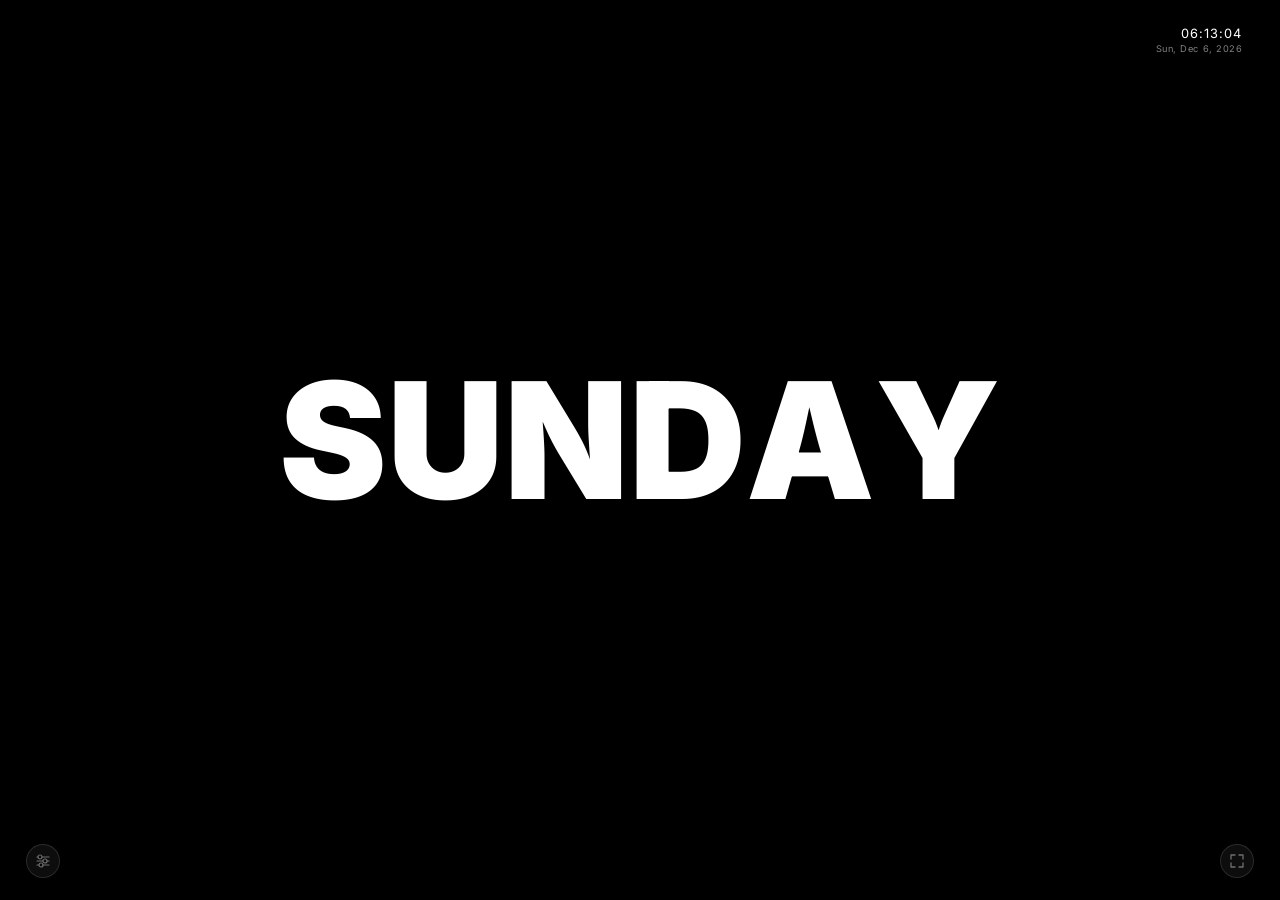
==== commit 7baa531a: "Keep the screen awake while the wallpaper is showing (v1.0.1) Left open in a browser, the wallpaper " ====
--- a/Animated-Weekdays-Live-Wallpaper.html
+++ b/Animated-Weekdays-Live-Wallpaper.html
@@ -1177,6 +1177,34 @@
   document.addEventListener('webkitfullscreenchange', updateFsIcon);
 
   /* ═══════════════════════════════════════════════════════
+     KEEP THE SCREEN AWAKE
+     Without this the computer treats the wallpaper like any
+     other page and sleeps the screen or starts the screensaver.
+     The browser lets go when the tab is hidden, and the system
+     can drop it on its own (after sleep, on low battery), so ask
+     again on return, on a tap and every 20 seconds. Skipped in
+     the site's preview frame, where it isn't allowed.
+  ═══════════════════════════════════════════════════════ */
+  let wakeLock = null;
+  let askingForWake = false;
+  async function keepAwake() {
+    if (EMBEDDED || wakeLock || askingForWake || !navigator.wakeLock) return;
+    if (document.visibilityState !== 'visible') return;
+    askingForWake = true;
+    try {
+      wakeLock = await navigator.wakeLock.request('screen');
+      wakeLock.addEventListener('release', () => { wakeLock = null; });
+    } catch (e) {
+      wakeLock = null;
+    }
+    askingForWake = false;
+  }
+  keepAwake();
+  document.addEventListener('visibilitychange', keepAwake);
+  document.addEventListener('pointerdown', keepAwake);
+  setInterval(keepAwake, 20000);
+
+  /* ═══════════════════════════════════════════════════════
      FONT LOADING
      The canvas can't wait for a font by itself, so ask for the one
      in use and redraw once it's ready (otherwise the first frame
